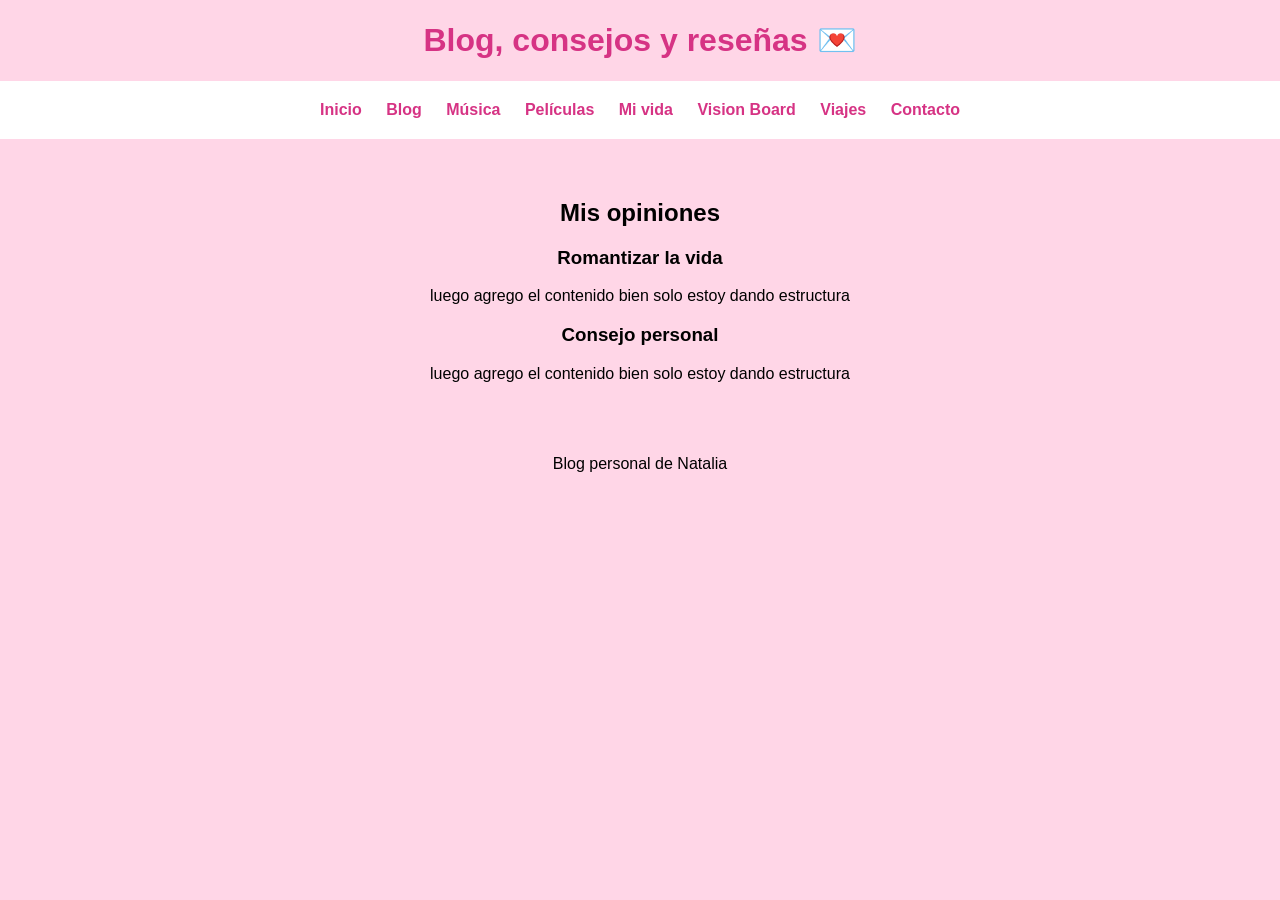
==== blog.html @ 19b46343 "hice subcarpetas de imagenes ahora tengo que averiguar como meter tantas imagenes" ====
<!DOCTYPE html>
<html lang="es">
<head>
    <meta charset="UTF-8">
    <meta name="viewport" content="width=device-width, initial-scale=1.0">
    <title>Blog | Mi página, mi vida y asíu</title>
    <link rel="stylesheet" href="css/estilos.css">
</head>
<body>

<header>
    <h1>Blog, consejos y reseñas 💌</h1>
    <nav>
        <a href="index.html">Inicio</a>
        <a href="blog.html">Blog</a>
        <a href="musica.html">Música</a>
        <a href="peliculas.html">Películas</a>
        <a href="vida.html">Mi vida</a>
        <a href="visionboard.html">Vision Board</a>
        <a href="viajes.html">Viajes</a>
        <a href="contacto.html">Contacto</a>
    </nav>
</header>

<main>
    <section>
        <h2>Mis opiniones</h2>

        <article>
            <h3>Romantizar la vida</h3>
            <p>
                luego agrego el contenido bien solo estoy dando estructura
            </p>
        </article>

        <article>
            <h3>Consejo personal</h3>
            <p>
                luego agrego el contenido bien solo estoy dando estructura
            </p>
        </article>
    </section>
</main>

<footer>
    <p>Blog personal de Natalia</p>
</footer>

<script src="js/script.js"></script>
</body>
</html>
---- css/estilos.css ----
body{
    background-color:#ffd6e7;
    font-family: Arial, sans-serif;
    text-align:center;
    margin:0;
}

nav{
    background-color:white;
    padding:20px;
}

nav a{
    text-decoration:none;
    margin:10px;
    color:#d63384;
    font-weight:bold;
}

main{
    padding:40px;
}

h1{
    color:#d63384;
}

button{
    background-color:#ff69b4;
    color:white;
    border:none;
    padding:12px 20px;
    border-radius:20px;
    cursor:pointer;
    font-size:16px;
}

button:hover{
    transform:scale(1.05);
}
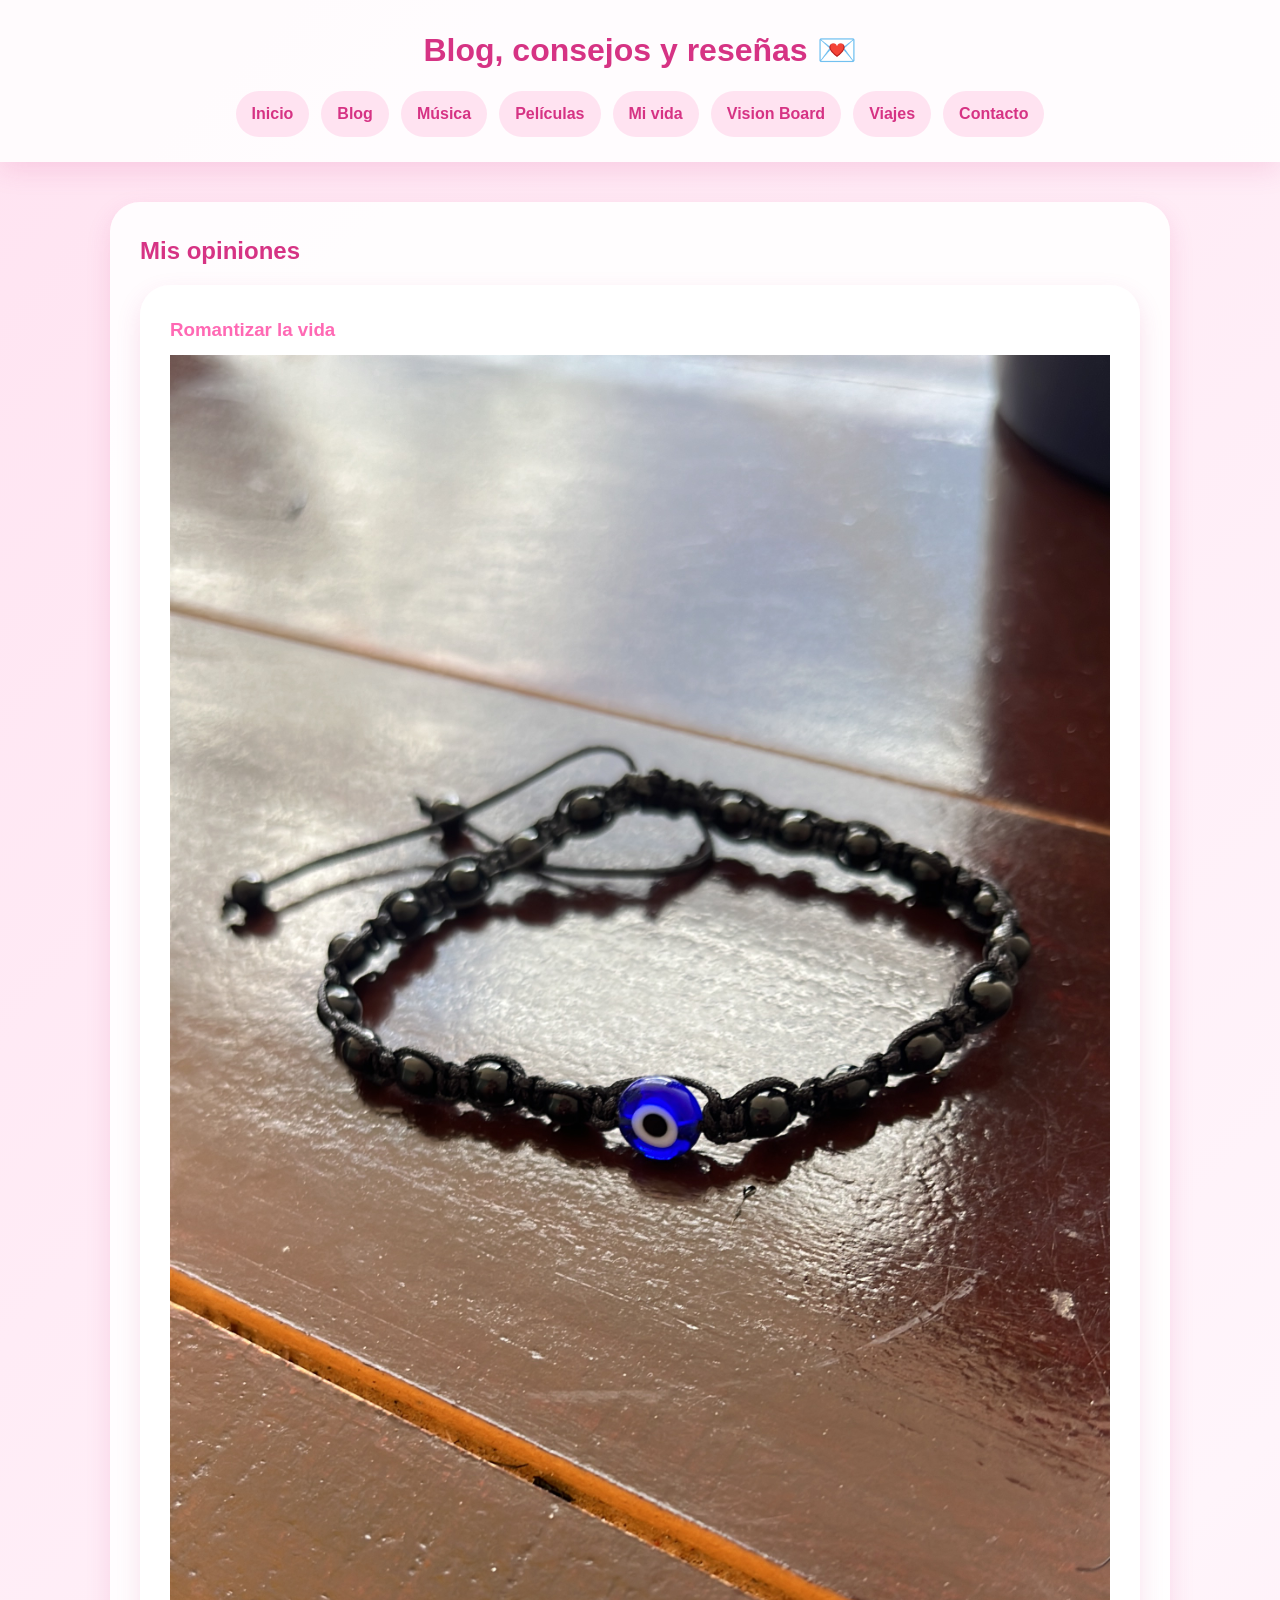
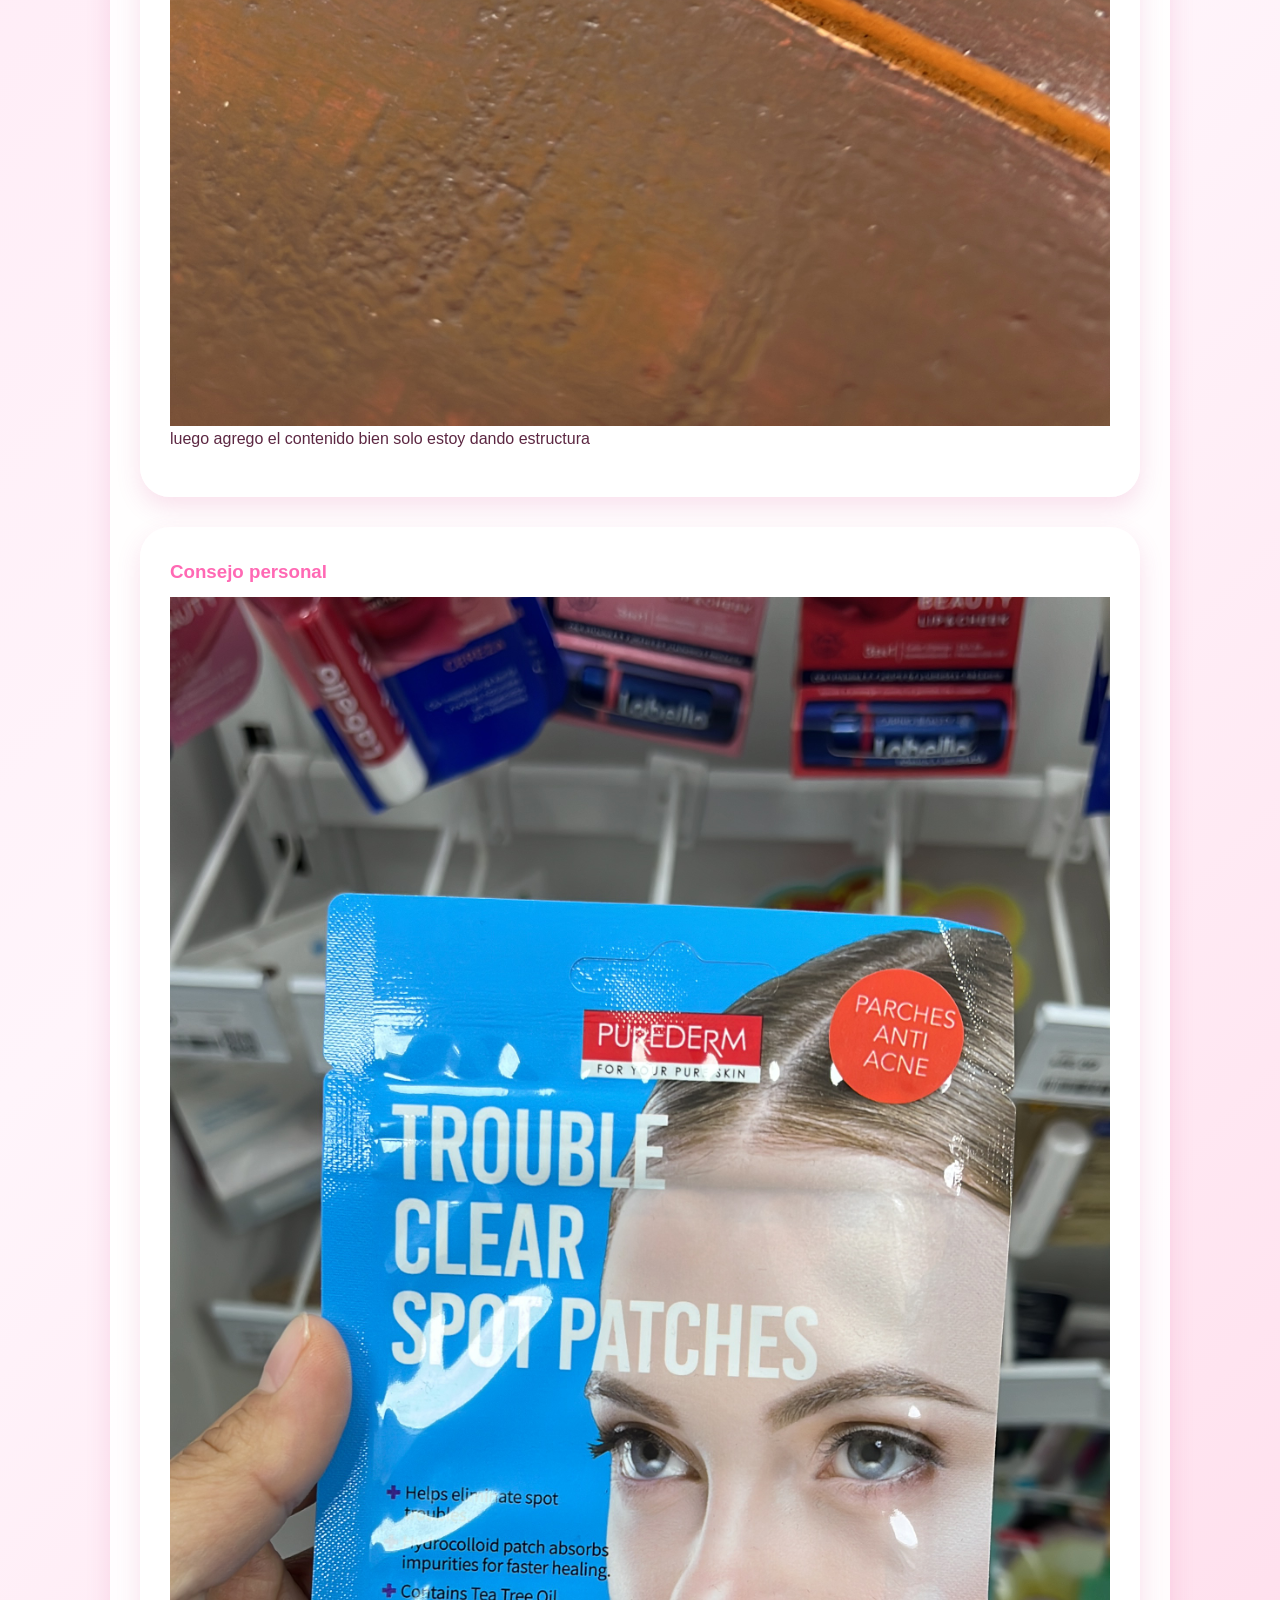
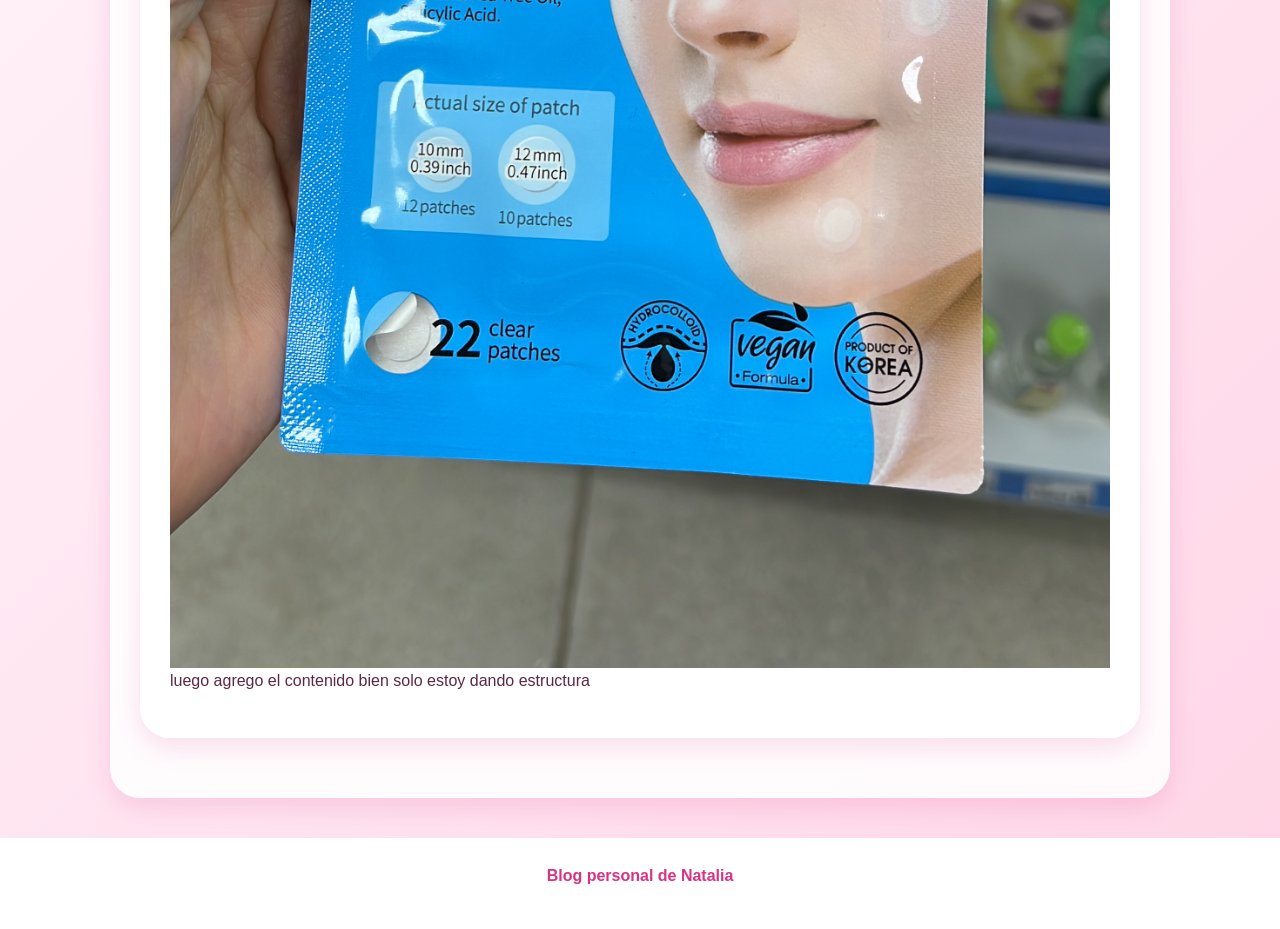
==== commit 371d0019: "estoy poniendo las imagenes donde van" ====
--- a/blog.html
+++ b/blog.html
@@ -23,11 +23,17 @@
 </header>
 
 <main>
+
     <section>
         <h2>Mis opiniones</h2>
 
         <article>
             <h3>Romantizar la vida</h3>
+
+            <img
+                src="img/blog.jpg"
+                alt="Imagen relacionada con romantizar la vida">
+
             <p>
                 luego agrego el contenido bien solo estoy dando estructura
             </p>
@@ -35,11 +41,18 @@
 
         <article>
             <h3>Consejo personal</h3>
+
+            <img
+                src="img/blog1.jpg"
+                alt="Imagen relacionada con un consejo personal">
+
             <p>
                 luego agrego el contenido bien solo estoy dando estructura
             </p>
         </article>
+
     </section>
+
 </main>
 
 <footer>
@@ -47,5 +60,6 @@
 </footer>
 
 <script src="js/script.js"></script>
+
 </body>
 </html>
--- a/css/estilos.css
+++ b/css/estilos.css
@@ -1,40 +1,248 @@
+*{
+    box-sizing: border-box;
+    margin: 0;
+    padding: 0;
+}
+
 body{
-    background-color:#ffd6e7;
-    font-family: Arial, sans-serif;
-    text-align:center;
-    margin:0;
+    font-family: 'Segoe UI', Arial, sans-serif;
+    background: linear-gradient(135deg, #ffe3f1, #fff5fb, #ffd6e7);
+    color: #5c2742;
+    line-height: 1.6;
+}
+
+header{
+    background: rgba(255, 255, 255, 0.85);
+    padding: 25px;
+    text-align: center;
+    box-shadow: 0 8px 25px rgba(214, 51, 132, 0.15);
+    position: sticky;
+    top: 0;
+    z-index: 10;
+}
+
+header h1{
+    color: #d63384;
+    margin-bottom: 15px;
+    font-size: 2rem;
 }
 
 nav{
-    background-color:white;
-    padding:20px;
+    display: flex;
+    justify-content: center;
+    flex-wrap: wrap;
+    gap: 12px;
 }
 
 nav a{
-    text-decoration:none;
-    margin:10px;
-    color:#d63384;
-    font-weight:bold;
+    text-decoration: none;
+    color: #d63384;
+    background: #ffe3f1;
+    padding: 10px 16px;
+    border-radius: 25px;
+    font-weight: bold;
+    transition: 0.3s;
+}
+
+nav a:hover{
+    background: #ff69b4;
+    color: white;
+    transform: translateY(-3px);
 }
 
 main{
-    padding:40px;
-}
-
-h1{
-    color:#d63384;
-}
-
-button{
-    background-color:#ff69b4;
-    color:white;
-    border:none;
-    padding:12px 20px;
-    border-radius:20px;
-    cursor:pointer;
-    font-size:16px;
-}
-
-button:hover{
-    transform:scale(1.05);
+    max-width: 1100px;
+    margin: 40px auto;
+    padding: 0 20px;
+}
+
+section, article{
+    background: rgba(255, 255, 255, 0.9);
+    margin-bottom: 30px;
+    padding: 30px;
+    border-radius: 30px;
+    box-shadow: 0 10px 25px rgba(214, 51, 132, 0.15);
+}
+
+h2{
+    color: #d63384;
+    margin-bottom: 15px;
+}
+
+h3{
+    color: #ff69b4;
+    margin-bottom: 10px;
+}
+
+p{
+    margin-bottom: 15px;
+}
+
+img{
+    max-width: 100%;
+    display: block;
+}
+
+button, .btn{
+    display: inline-block;
+    background: #ff69b4;
+    color: white;
+    border: none;
+    padding: 12px 22px;
+    border-radius: 25px;
+    text-decoration: none;
+    font-weight: bold;
+    cursor: pointer;
+    transition: 0.3s;
+}
+
+button:hover, .btn:hover{
+    background: #d63384;
+    transform: scale(1.05);
+}
+
+footer{
+    text-align: center;
+    background: white;
+    color: #d63384;
+    padding: 25px;
+    margin-top: 40px;
+    font-weight: bold;
+}
+
+
+.blog-grid{
+    display: grid;
+    grid-template-columns: repeat(auto-fit, minmax(260px, 1fr));
+    gap: 25px;
+}
+
+.blog-card{
+    padding: 0;
+    overflow: hidden;
+}
+
+.blog-card img{
+    width: 100%;
+    height: 220px;
+    object-fit: cover;
+}
+
+.blog-content{
+    padding: 22px;
+}
+
+
+form{
+    max-width: 550px;
+    margin: 25px auto;
+    background: #fff7fb;
+    padding: 30px;
+    border-radius: 30px;
+    box-shadow: 0 10px 25px rgba(214, 51, 132, 0.15);
+    display: flex;
+    flex-direction: column;
+    gap: 15px;
+}
+
+label{
+    color: #d63384;
+    font-weight: bold;
+    text-align: left;
+}
+
+input, textarea{
+    padding: 13px;
+    border: 2px solid #ffc1dc;
+    border-radius: 18px;
+    font-size: 1rem;
+    outline: none;
+    font-family: inherit;
+}
+
+textarea{
+    min-height: 120px;
+    resize: vertical;
+}
+
+input:focus, textarea:focus{
+    border-color: #ff69b4;
+    box-shadow: 0 0 8px rgba(255, 105, 180, 0.3);
+}
+
+
+table{
+    width: 100%;
+    border-collapse: collapse;
+    margin-top: 20px;
+    background: white;
+    border-radius: 20px;
+    overflow: hidden;
+}
+
+th{
+    background: #ff69b4;
+    color: white;
+    padding: 14px;
+}
+
+td{
+    padding: 14px;
+    border-bottom: 1px solid #ffd6e7;
+}
+
+tr:hover{
+    background: #fff0f7;
+}
+
+
+.galeria{
+    display: grid;
+    grid-template-columns: repeat(auto-fit, minmax(180px, 1fr));
+    gap: 18px;
+}
+
+.galeria img{
+    width: 100%;
+    height: 230px;
+    object-fit: cover;
+    border-radius: 25px;
+    box-shadow: 0 8px 20px rgba(214, 51, 132, 0.18);
+    transition: 0.3s;
+}
+
+.galeria img:hover{
+    transform: scale(1.04) rotate(-1deg);
+}
+
+
+@media(max-width: 768px){
+    header h1{
+        font-size: 1.5rem;
+    }
+
+    nav{
+        flex-direction: column;
+        align-items: center;
+    }
+
+    nav a{
+        width: 90%;
+    }
+
+    main{
+        margin: 25px auto;
+    }
+
+    section, article{
+        padding: 22px;
+    }
+}
+.spotify-box{
+    background: #fff0f7;
+    border: 2px solid #ffc1dc;
+    padding: 22px;
+    border-radius: 25px;
+    margin: 25px 0;
+    text-align: center;
 }
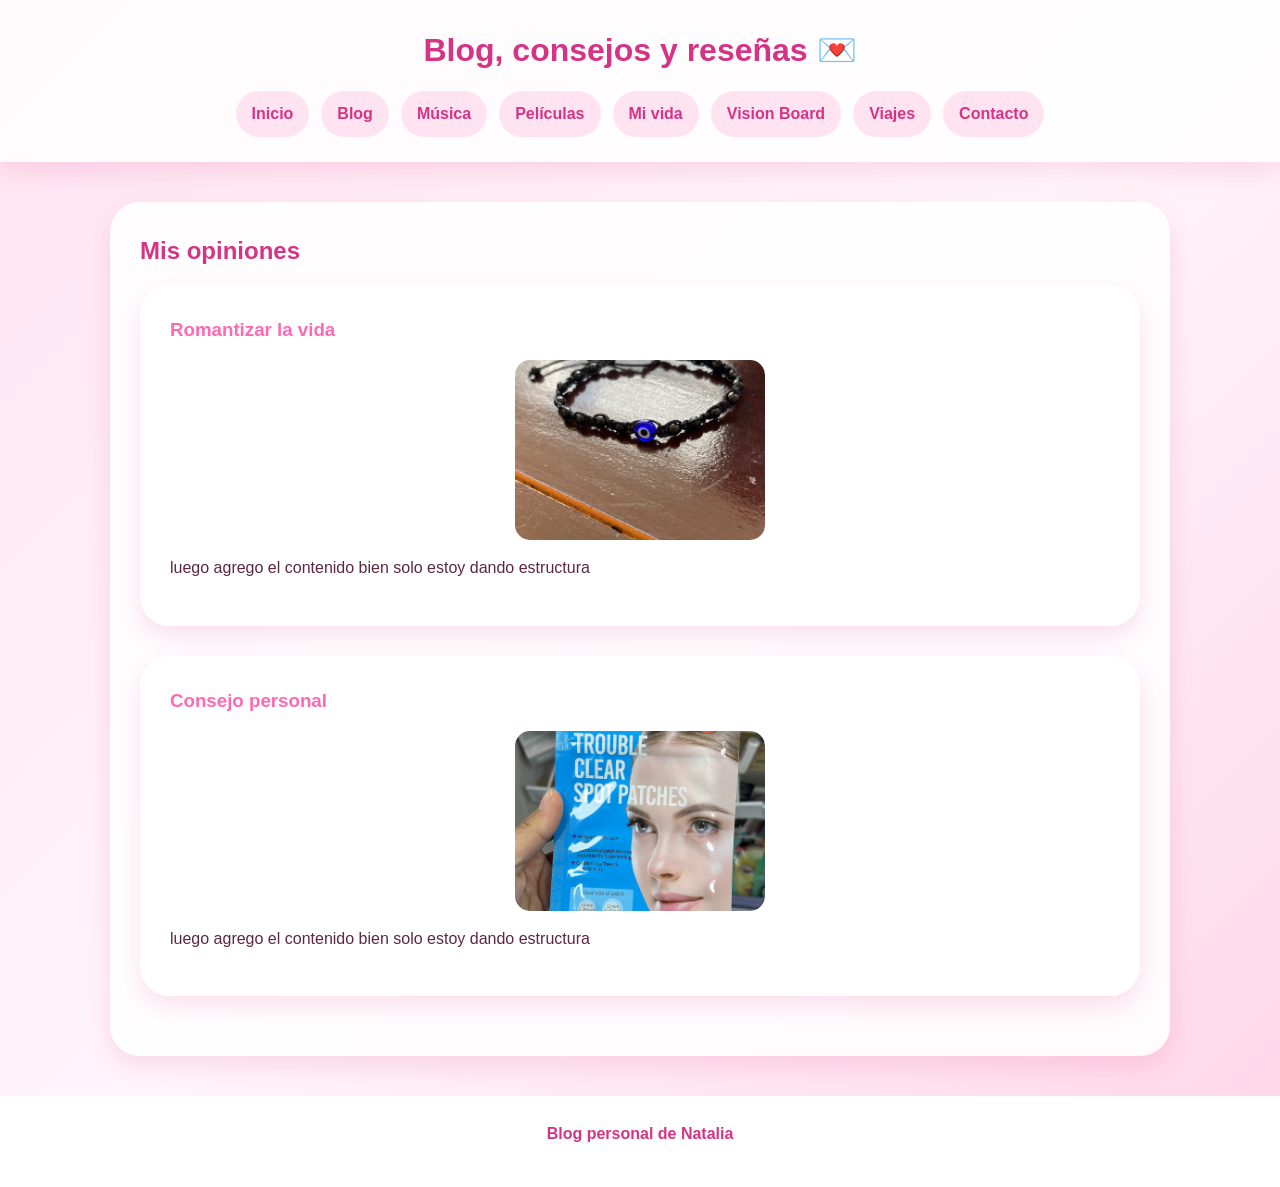
==== commit 131baf3e: "puse las canciones en xml" ====
--- a/blog.html
+++ b/blog.html
@@ -23,7 +23,6 @@
 </header>
 
 <main>
-
     <section>
         <h2>Mis opiniones</h2>
 
@@ -32,7 +31,8 @@
 
             <img
                 src="img/blog.jpg"
-                alt="Imagen relacionada con romantizar la vida">
+                alt="Imagen relacionada con romantizar la vida"
+                class="blog-imagen">
 
             <p>
                 luego agrego el contenido bien solo estoy dando estructura
@@ -44,15 +44,14 @@
 
             <img
                 src="img/blog1.jpg"
-                alt="Imagen relacionada con un consejo personal">
+                alt="Imagen relacionada con un consejo personal"
+                class="blog-imagen">
 
             <p>
                 luego agrego el contenido bien solo estoy dando estructura
             </p>
         </article>
-
     </section>
-
 </main>
 
 <footer>
--- a/css/estilos.css
+++ b/css/estilos.css
@@ -245,4 +245,13 @@
     border-radius: 25px;
     margin: 25px 0;
     text-align: center;
+}
+
+.blog-imagen{
+    width: 250px;
+    height: 180px;
+    object-fit: cover;
+    border-radius: 15px;
+    display: block;
+    margin: 15px auto;
 }
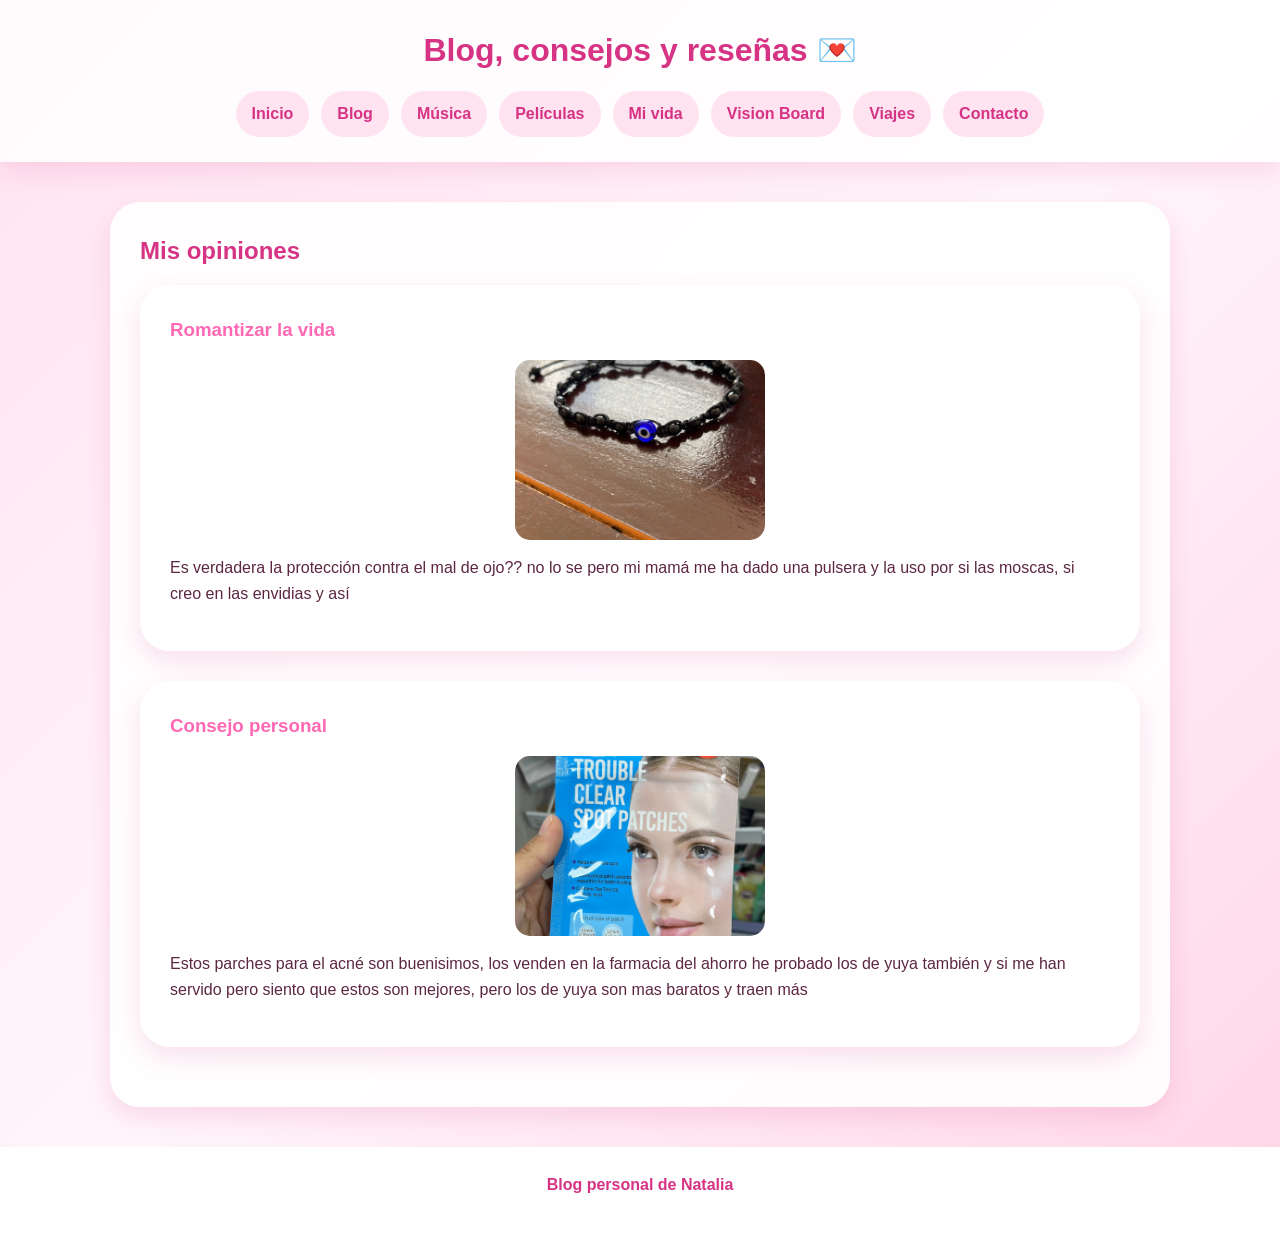
==== commit 92f75857: "cambie una imagen y actualice el blog" ====
--- a/blog.html
+++ b/blog.html
@@ -35,7 +35,9 @@
                 class="blog-imagen">
 
             <p>
-                luego agrego el contenido bien solo estoy dando estructura
+                Es verdadera la protección contra el mal de ojo?? no lo se pero mi mamá
+                me ha dado una pulsera y la uso por si las moscas, si creo en las envidias y así
+                
             </p>
         </article>
 
@@ -48,7 +50,9 @@
                 class="blog-imagen">
 
             <p>
-                luego agrego el contenido bien solo estoy dando estructura
+                Estos parches para el acné son buenisimos, los venden en la farmacia del ahorro
+                he probado los de yuya también y si me han servido pero siento que estos son mejores, 
+                pero los de yuya son mas baratos y traen más
             </p>
         </article>
     </section>
--- a/css/estilos.css
+++ b/css/estilos.css
@@ -254,4 +254,36 @@
     border-radius: 15px;
     display: block;
     margin: 15px auto;
+}
+
+.foto-inicio{
+    width: 400px;
+    height: 400px;
+    object-fit: cover;
+    border-radius: 50%;
+    display: block;
+    margin: 25px auto;
+    border: 8px solid white;
+    box-shadow: 0 10px 25px rgba(214, 51, 132, 0.25);
+}
+.redes-sociales{
+    display: flex;
+    justify-content: center;
+    gap: 20px;
+    flex-wrap: wrap;
+}
+
+.red-social{
+    text-decoration: none;
+    background: #ff69b4;
+    color: white;
+    padding: 12px 25px;
+    border-radius: 25px;
+    font-weight: bold;
+    transition: 0.3s;
+}
+
+.red-social:hover{
+    background: #d63384;
+    transform: translateY(-3px);
 }
